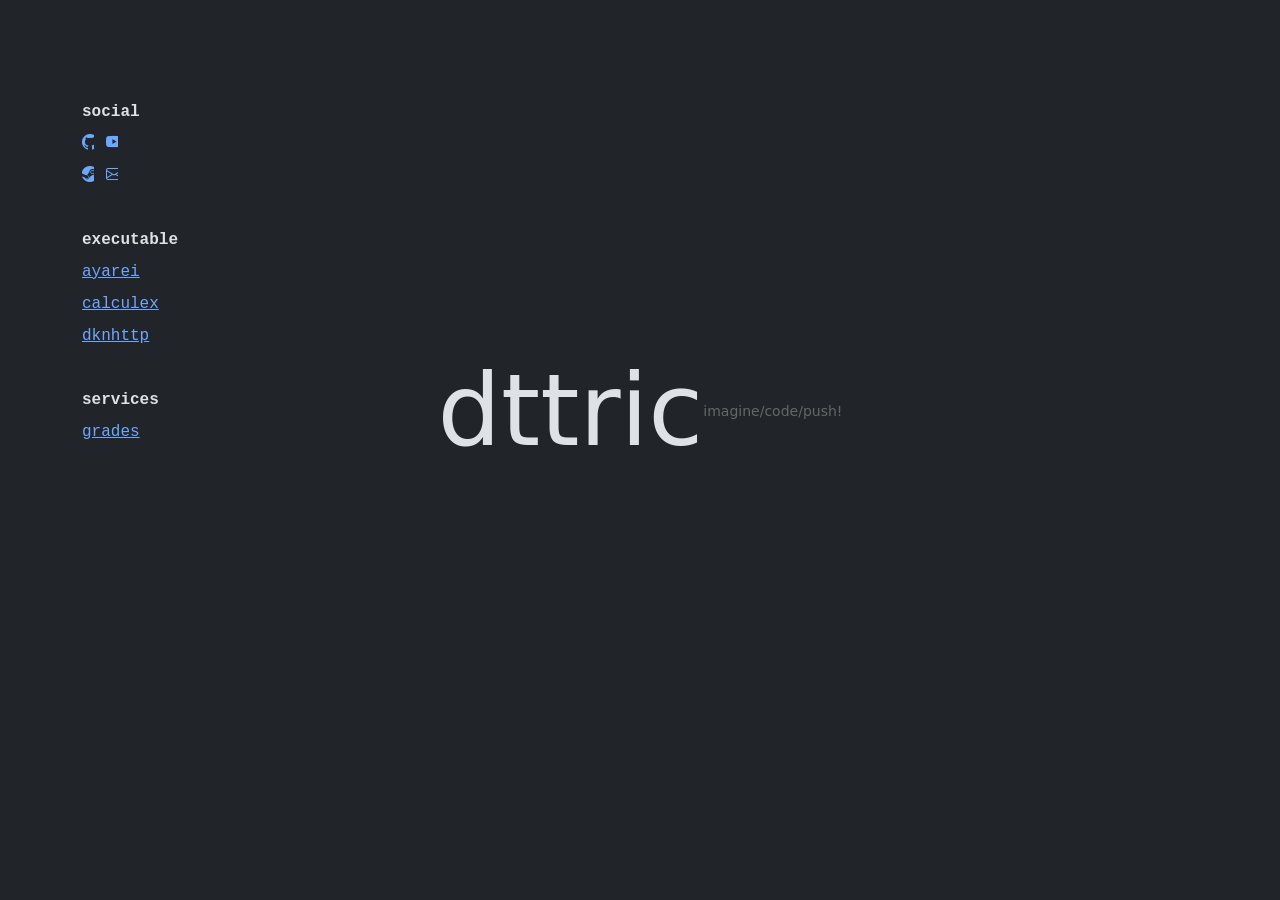
==== index.html @ 832ef065 "52" ====
<!DOCTYPE html>
<html lang="ru" data-bs-theme="dark">
<head>
    <meta charset="UTF-8">
    <meta name="viewport" content="width=device-width, initial-scale=1.0">
    <title>github/dttric</title>

    <!-- bootstrap -->
    <link href="https://cdn.jsdelivr.net/npm/bootstrap@5.3.0/dist/css/bootstrap.min.css" rel="stylesheet" integrity="sha384-9ndCyUaIbzAi2FUVXJi0CjmCapSmO7SnpJef0486qhLnuZ2cdeRhO02iuK6FUUVM" crossorigin="anonymous">
    <link rel="stylesheet" href="https://cdn.jsdelivr.net/npm/bootstrap-icons@1.8.1/font/bootstrap-icons.css">
    <script src="https://cdn.jsdelivr.net/npm/bootstrap@5.3.0/dist/js/bootstrap.bundle.min.js" integrity="sha384-geWF76RCwLtnZ8qwWowPQNguL3RmwHVBC9FhGdlKrxdiJJigb/j/68SIy3Te4Bkz" crossorigin="anonymous"></script>
    <!-- jquery -->
    <script src="https://code.jquery.com/jquery-3.7.1.js"></script>
    <!-- ники -->
    <script src="nicknamechange.js"></script>
</head>
<body>
    <br><br><br><br>
    <noscript>
        <div class="container">
            <div
            class="p-3 bg-warning border rounded-3"
            style="color:black"
            >
                Для <strong>использования сайта</strong> включите джаваскрипт.
            </div>
        </div>
        <style>
            #content {
                display: none
            }
        </style>
    </noscript>

    <style>
        * {
            overflow: hidden;
        }
        @media screen and (min-width: 766px) {
            #mainpart {
                display: flex;
                justify-content: center;
                align-items: center;
                height: 70vh;
            }
            .mobile { display: none !important}
        }
        @media screen and (max-width: 766px) {
            #mainpart { display: none }
        }
    </style>

    <div class="container" id="content">
        <div class="row">
        </div>
        <div class="row">
            <div class="col-2">
                <div class="lh-lg font-monospace">
                    <strong>social</strong><br>
                    <div class="row">
                        <div class="col-1">
                            <a href="https://github.com/dttric/"i class="bi bi-github"></i></a><br>
                            <a href="https://steamcommunity.com/id/toadtg/"><i class="bi bi-steam"></i></a>
                        </div>
                        <div class="col-1">
                            <a href="https://www.youtube.com/channel/UCnHlbudQN0nWYGZytdPNYiQ"><i class="bi bi-youtube"></i></a><br>
                            <a href="mailto:8bayrggwi@mozmail.com"><i class="bi bi-envelope"></i></a>
                        </div>
                    </div><br>

                    <strong>executable</strong><br>
                    <a href="" id="ayarei">ayarei</a><br>
                    <a href="" id="calculex">calculex</a><br>
                    <a href="" id="dknhttp">dknhttp</a><br><br>

                    <strong>services</strong><br>
                    <a href="" id="grades">grades</a>

                </div>
                <span class="mobile user-select-none" id="mobilenicknamechange" style="font-size: 60px">dttric</span><br>
                <span class="mobile user-select-none" style="color:rgb(102, 102, 102); font-size: 14px">imagine/code/push!</span>
            </div>
            <div class="col-8">
                <div id="mainpart" class="user-select-none">
                    <span id="nicknamechange" style="font-size: 100px">dttric</span>
                    <span style="color:rgb(102, 102, 102); font-size: 14px">imagine/code/push!</span>
                </div>
            </div>
        </div>
    </div>
    <!-- ссылки на кнопки -->
    <script>
        let github = "https://github.com/dttric"
        let calculex = "/calculex"
        let ayarei = "/ayarei_engine"
        let dknhttp = "/dknhttp"
        let grades = "https://grades.del.pw"
        $("#ayarei").attr("href", github + ayarei)
        $("#dknhttp").attr("href", github + dknhttp)
        $("#calculex").attr("href", github + calculex)
        $("#grades").attr("href", grades)
    </script>
</body>
</html>
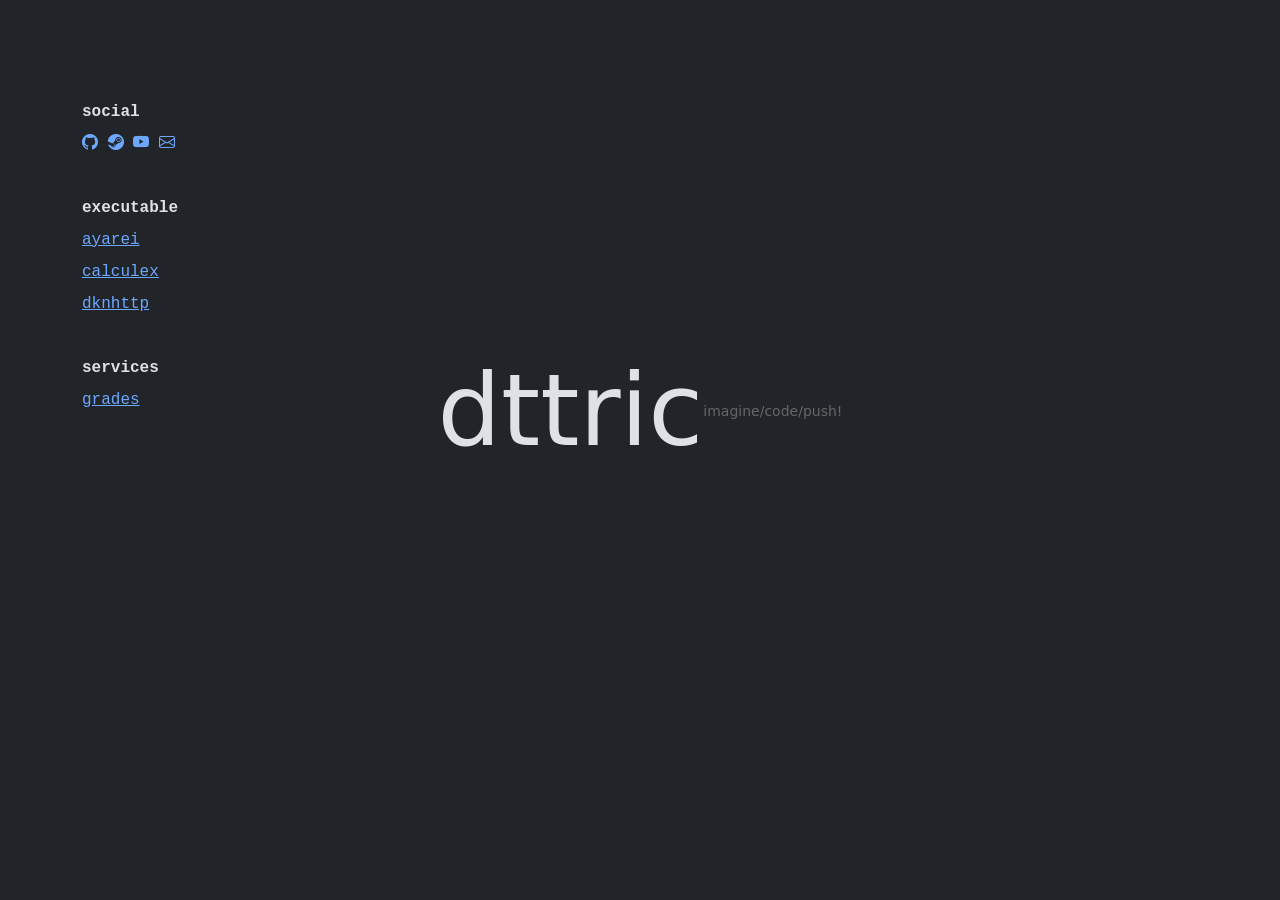
==== commit 0a2af306: "есть некоторые баги с иконками + мало места на экране" ====
--- a/index.html
+++ b/index.html
@@ -57,16 +57,10 @@
             <div class="col-2">
                 <div class="lh-lg font-monospace">
                     <strong>social</strong><br>
-                    <div class="row">
-                        <div class="col-1">
-                            <a href="https://github.com/dttric/"i class="bi bi-github"></i></a><br>
-                            <a href="https://steamcommunity.com/id/toadtg/"><i class="bi bi-steam"></i></a>
-                        </div>
-                        <div class="col-1">
-                            <a href="https://www.youtube.com/channel/UCnHlbudQN0nWYGZytdPNYiQ"><i class="bi bi-youtube"></i></a><br>
-                            <a href="mailto:8bayrggwi@mozmail.com"><i class="bi bi-envelope"></i></a>
-                        </div>
-                    </div><br>
+                    <a href="https://github.com/dttric/"i class="bi bi-github"></i></a>
+                    <a href="https://steamcommunity.com/id/toadtg/"><i class="bi bi-steam"></i></a>
+                    <a href="https://www.youtube.com/channel/UCnHlbudQN0nWYGZytdPNYiQ"><i class="bi bi-youtube"></i></a>
+                    <a href="mailto:8bayrggwi@mozmail.com"><i class="bi bi-envelope"></i></a><br><br>
 
                     <strong>executable</strong><br>
                     <a href="" id="ayarei">ayarei</a><br>
@@ -95,10 +89,12 @@
         let ayarei = "/ayarei_engine"
         let dknhttp = "/dknhttp"
         let grades = "https://grades.del.pw"
+        let del = "https://del.pw/"
         $("#ayarei").attr("href", github + ayarei)
         $("#dknhttp").attr("href", github + dknhttp)
         $("#calculex").attr("href", github + calculex)
         $("#grades").attr("href", grades)
+        $("#delpw").attr("href", del)
     </script>
 </body>
 </html>
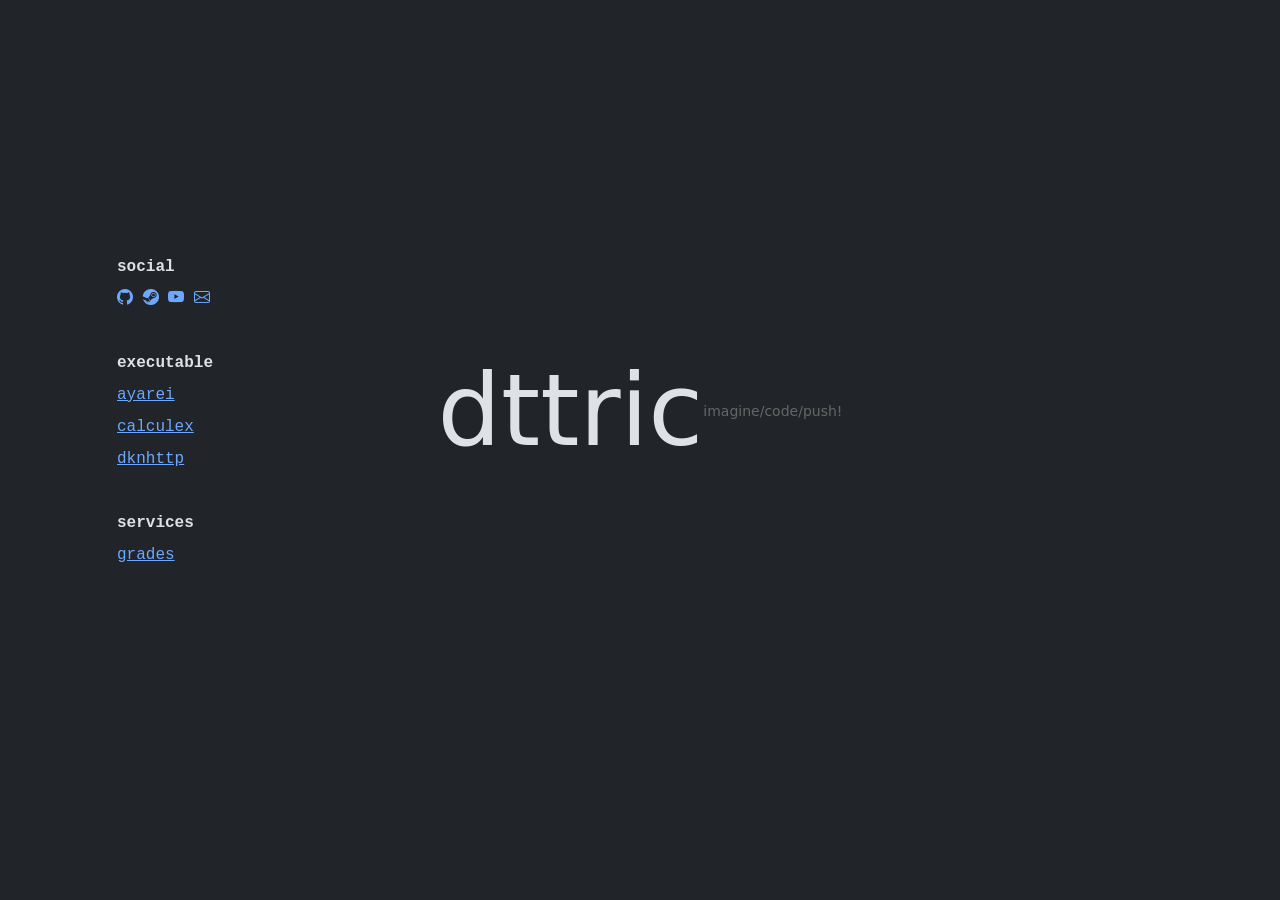
==== commit f0f91a74: "ХРОМ С СВОИМ ДВИЖКОМ ОТРИСОВКИ ИДЕТ НАХУЙ" ====
--- a/index.html
+++ b/index.html
@@ -36,7 +36,7 @@
         * {
             overflow: hidden;
         }
-        @media screen and (min-width: 766px) {
+        @media screen and (min-width: 991px) {
             #mainpart {
                 display: flex;
                 justify-content: center;
@@ -45,7 +45,7 @@
             }
             .mobile { display: none !important}
         }
-        @media screen and (max-width: 766px) {
+        @media screen and (max-width: 991px) {
             #mainpart { display: none }
         }
     </style>
@@ -54,7 +54,7 @@
         <div class="row">
         </div>
         <div class="row">
-            <div class="col-2">
+            <div class="col-2" id="mainpart">
                 <div class="lh-lg font-monospace">
                     <strong>social</strong><br>
                     <a href="https://github.com/dttric/"i class="bi bi-github"></i></a>
@@ -69,7 +69,23 @@
 
                     <strong>services</strong><br>
                     <a href="" id="grades">grades</a>
+                </div>
+            </div>
+            <div class="mobile">
+                <div class="lh-lg font-monospace">
+                    <strong>social</strong><br>
+                    <a href="https://github.com/dttric/"i class="bi bi-github"></i></a>
+                    <a href="https://steamcommunity.com/id/toadtg/"><i class="bi bi-steam"></i></a><br>
+                    <a href="https://www.youtube.com/channel/UCnHlbudQN0nWYGZytdPNYiQ"><i class="bi bi-youtube"></i></a>
+                    <a href="mailto:8bayrggwi@mozmail.com"><i class="bi bi-envelope"></i></a><br><br>
 
+                    <strong>executable</strong><br>
+                    <a href="" id="ayarei">ayarei</a><br>
+                    <a href="" id="calculex">calculex</a><br>
+                    <a href="" id="dknhttp">dknhttp</a><br><br>
+
+                    <strong>services</strong><br>
+                    <a href="" id="grades">grades</a>
                 </div>
                 <span class="mobile user-select-none" id="mobilenicknamechange" style="font-size: 60px">dttric</span><br>
                 <span class="mobile user-select-none" style="color:rgb(102, 102, 102); font-size: 14px">imagine/code/push!</span>
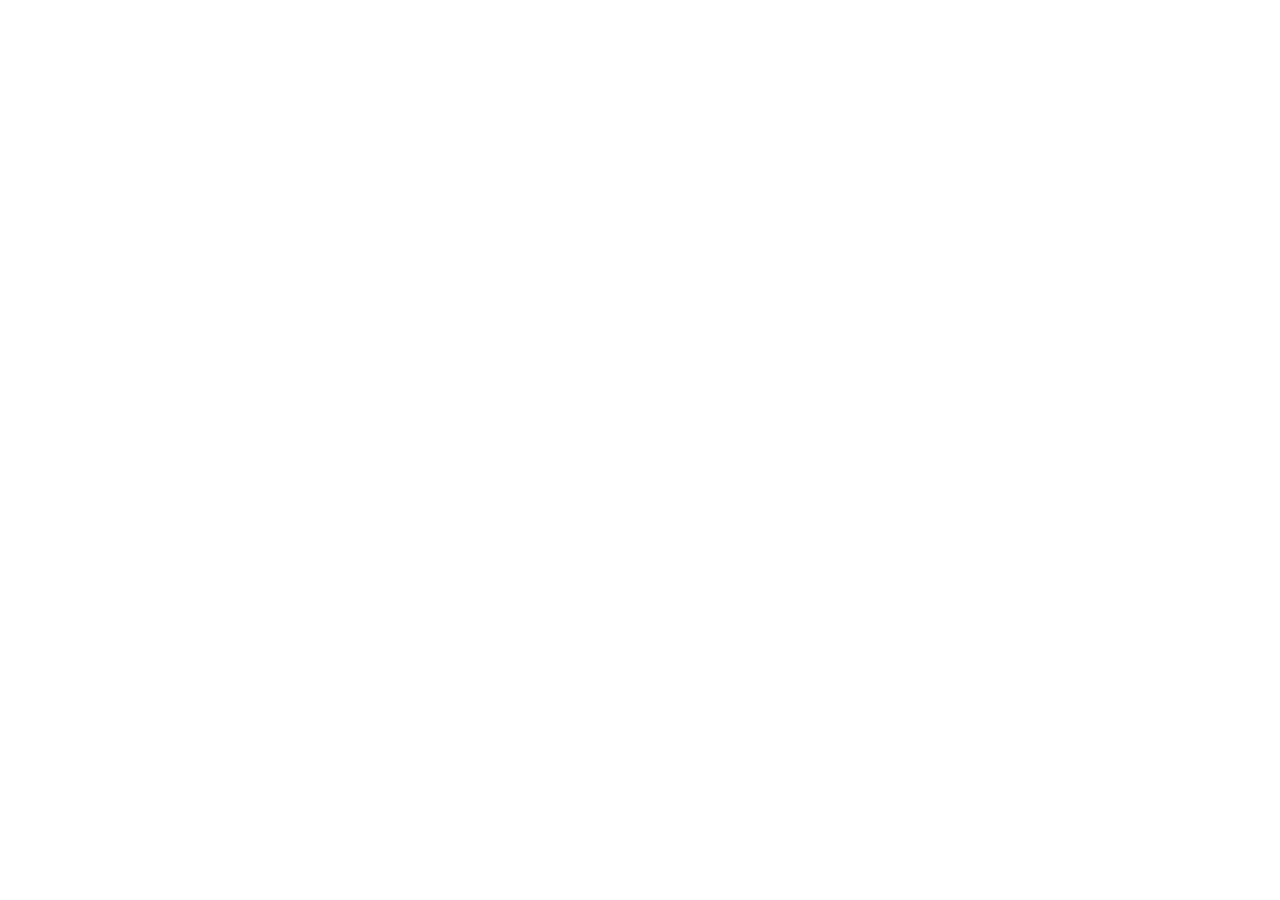
==== commit 5042fe3e: "Create index.html" ====
--- a/index.html
+++ b/index.html
@@ -1,116 +1,5 @@
 <!DOCTYPE html>
-<html lang="ru" data-bs-theme="dark">
-<head>
-    <meta charset="UTF-8">
-    <meta name="viewport" content="width=device-width, initial-scale=1.0">
-    <title>github/dttric</title>
-
-    <!-- bootstrap -->
-    <link href="https://cdn.jsdelivr.net/npm/bootstrap@5.3.0/dist/css/bootstrap.min.css" rel="stylesheet" integrity="sha384-9ndCyUaIbzAi2FUVXJi0CjmCapSmO7SnpJef0486qhLnuZ2cdeRhO02iuK6FUUVM" crossorigin="anonymous">
-    <link rel="stylesheet" href="https://cdn.jsdelivr.net/npm/bootstrap-icons@1.8.1/font/bootstrap-icons.css">
-    <script src="https://cdn.jsdelivr.net/npm/bootstrap@5.3.0/dist/js/bootstrap.bundle.min.js" integrity="sha384-geWF76RCwLtnZ8qwWowPQNguL3RmwHVBC9FhGdlKrxdiJJigb/j/68SIy3Te4Bkz" crossorigin="anonymous"></script>
-    <!-- jquery -->
-    <script src="https://code.jquery.com/jquery-3.7.1.js"></script>
-    <!-- ники -->
-    <script src="nicknamechange.js"></script>
-</head>
-<body>
-    <br><br><br><br>
-    <noscript>
-        <div class="container">
-            <div
-            class="p-3 bg-warning border rounded-3"
-            style="color:black"
-            >
-                Для <strong>использования сайта</strong> включите джаваскрипт.
-            </div>
-        </div>
-        <style>
-            #content {
-                display: none
-            }
-        </style>
-    </noscript>
-
-    <style>
-        * {
-            overflow: hidden;
-        }
-        @media screen and (min-width: 991px) {
-            #mainpart {
-                display: flex;
-                justify-content: center;
-                align-items: center;
-                height: 70vh;
-            }
-            .mobile { display: none !important}
-        }
-        @media screen and (max-width: 991px) {
-            #mainpart { display: none }
-        }
-    </style>
-
-    <div class="container" id="content">
-        <div class="row">
-        </div>
-        <div class="row">
-            <div class="col-2" id="mainpart">
-                <div class="lh-lg font-monospace">
-                    <strong>social</strong><br>
-                    <a href="https://github.com/dttric/"i class="bi bi-github"></i></a>
-                    <a href="https://steamcommunity.com/id/toadtg/"><i class="bi bi-steam"></i></a>
-                    <a href="https://www.youtube.com/channel/UCnHlbudQN0nWYGZytdPNYiQ"><i class="bi bi-youtube"></i></a>
-                    <a href="mailto:8bayrggwi@mozmail.com"><i class="bi bi-envelope"></i></a><br><br>
-
-                    <strong>executable</strong><br>
-                    <a href="" id="ayarei">ayarei</a><br>
-                    <a href="" id="calculex">calculex</a><br>
-                    <a href="" id="dknhttp">dknhttp</a><br><br>
-
-                    <strong>services</strong><br>
-                    <a href="" id="grades">grades</a>
-                </div>
-            </div>
-            <div class="mobile">
-                <div class="lh-lg font-monospace">
-                    <strong>social</strong><br>
-                    <a href="https://github.com/dttric/"i class="bi bi-github"></i></a>
-                    <a href="https://steamcommunity.com/id/toadtg/"><i class="bi bi-steam"></i></a><br>
-                    <a href="https://www.youtube.com/channel/UCnHlbudQN0nWYGZytdPNYiQ"><i class="bi bi-youtube"></i></a>
-                    <a href="mailto:8bayrggwi@mozmail.com"><i class="bi bi-envelope"></i></a><br><br>
-
-                    <strong>executable</strong><br>
-                    <a href="" id="ayarei">ayarei</a><br>
-                    <a href="" id="calculex">calculex</a><br>
-                    <a href="" id="dknhttp">dknhttp</a><br><br>
-
-                    <strong>services</strong><br>
-                    <a href="" id="grades">grades</a>
-                </div>
-                <span class="mobile user-select-none" id="mobilenicknamechange" style="font-size: 60px">dttric</span><br>
-                <span class="mobile user-select-none" style="color:rgb(102, 102, 102); font-size: 14px">imagine/code/push!</span>
-            </div>
-            <div class="col-8">
-                <div id="mainpart" class="user-select-none">
-                    <span id="nicknamechange" style="font-size: 100px">dttric</span>
-                    <span style="color:rgb(102, 102, 102); font-size: 14px">imagine/code/push!</span>
-                </div>
-            </div>
-        </div>
-    </div>
-    <!-- ссылки на кнопки -->
-    <script>
-        let github = "https://github.com/dttric"
-        let calculex = "/calculex"
-        let ayarei = "/ayarei_engine"
-        let dknhttp = "/dknhttp"
-        let grades = "https://grades.del.pw"
-        let del = "https://del.pw/"
-        $("#ayarei").attr("href", github + ayarei)
-        $("#dknhttp").attr("href", github + dknhttp)
-        $("#calculex").attr("href", github + calculex)
-        $("#grades").attr("href", grades)
-        $("#delpw").attr("href", del)
-    </script>
-</body>
-</html>+<meta charset="utf-8">
+<title>Редиректим в хаб...</title>
+<meta http-equiv="refresh" content="0; URL=https://dttric.github.io/hub/">
+<link rel="canonical" href="https://dttric.github.io/hub/">
